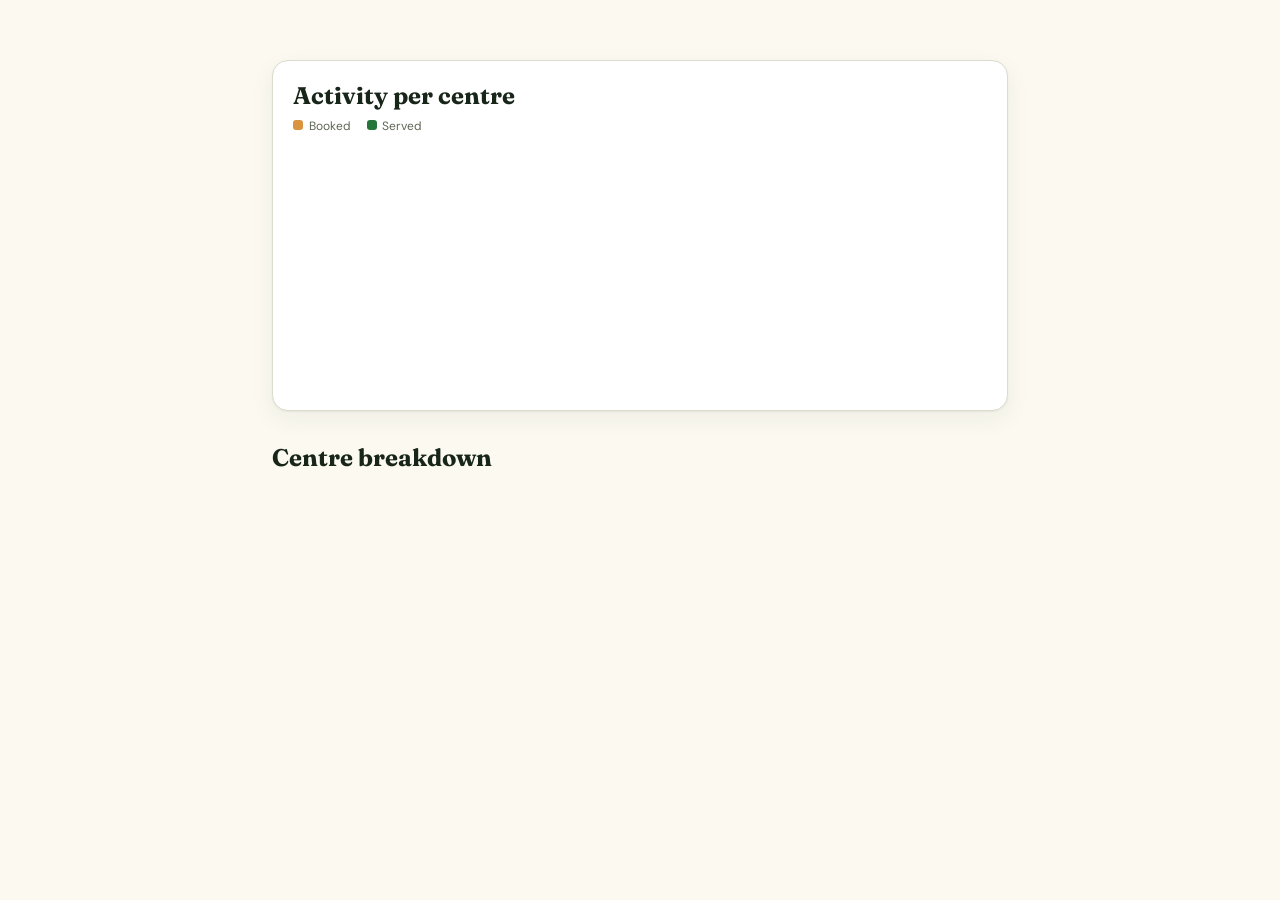
==== public/static/admin.html @ 762f17e9 "Work in progress" ====
<!doctype html>
<html lang="en">
  <head>
    <meta charset="utf-8" />
    <meta name="viewport" content="width=device-width, initial-scale=1" />
    <title>All centres — Smart Mandi</title>
    <meta name="description" content="Today's tokens, farmers served and average wait time across every procurement centre." />
    <meta property="og:type" content="website" />
    <meta property="og:title" content="All centres — Smart Mandi" />
    <meta property="og:description" content="Cross-centre procurement overview for administrators." />
    <meta name="twitter:card" content="summary" />
    <link rel="stylesheet" href="styles.css" />
  </head>
  <body>
    <main>
      <div class="page-head" id="page-head"></div>
      <div class="grid3" id="totals"></div>

      <div class="card mt-4">
        <h2>Activity per centre</h2>
        <div class="legend mt-2">
          <span><i style="background: var(--chart-2)"></i>Booked</span>
          <span><i style="background: var(--chart-1)"></i>Served</span>
        </div>
        <div class="chart" id="chart"></div>
      </div>

      <h2 class="mt-8">Centre breakdown</h2>
      <div class="mt-3" id="breakdown"></div>
    </main>
    <script type="module" src="js/admin.js"></script>
  </body>
</html>
---- public/static/styles.css ----
/* Smart Mandi — plain CSS replacement for src/styles.css (Tailwind theme).
   Same green/earth palette, mobile-first. */

@import url("https://fonts.googleapis.com/css2?family=DM+Sans:opsz,wght@9..40,400;9..40,500;9..40,700&family=Fraunces:opsz,wght@9..144,500;9..144,700&display=swap");

:root {
  --background: oklch(0.98 0.012 95);
  --foreground: oklch(0.25 0.03 145);
  --card: oklch(1 0 0);
  --primary: oklch(0.5 0.12 148);
  --primary-foreground: oklch(0.99 0.01 95);
  --primary-soft: oklch(0.94 0.04 148);
  --muted: oklch(0.95 0.02 110);
  --muted-foreground: oklch(0.5 0.03 130);
  --accent: oklch(0.72 0.13 68);
  --accent-foreground: oklch(0.22 0.04 60);
  --warning: oklch(0.85 0.15 85);
  --warning-foreground: oklch(0.3 0.06 60);
  --border: oklch(0.89 0.02 110);
  --radius: 0.75rem;
  --shadow-soft: 0 1px 2px oklch(0.3 0.05 145 / 6%), 0 8px 24px oklch(0.3 0.05 145 / 6%);
  --chart-1: oklch(0.5 0.12 148);
  --chart-2: oklch(0.72 0.13 68);
}

* { box-sizing: border-box; border-color: var(--border); }

html, body { margin: 0; padding: 0; }

body {
  background: var(--background);
  color: var(--foreground);
  font-family: "DM Sans", system-ui, sans-serif;
  -webkit-tap-highlight-color: transparent;
  min-height: 100vh;
}

h1, h2, h3 { font-family: Fraunces, Georgia, serif; margin: 0; }

a { color: inherit; text-decoration: none; }

.container { max-width: 48rem; margin: 0 auto; padding: 0 1rem; }
.narrow { max-width: 28rem; margin: 0 auto; padding: 2.5rem 1rem; }

/* --- header / shell (replaces AppShell.tsx) --- */
.appbar {
  position: sticky; top: 0; z-index: 20;
  border-bottom: 1px solid var(--border);
  background: color-mix(in oklab, var(--card) 95%, transparent);
  backdrop-filter: blur(8px);
}
.appbar-inner { display: flex; align-items: center; justify-content: space-between; gap: .75rem; padding: .75rem 1rem; max-width: 48rem; margin: 0 auto; }
.brand { display: flex; align-items: center; gap: .5rem; font-weight: 600; }
.brand-mark {
  width: 2.25rem; height: 2.25rem; display: grid; place-items: center;
  border-radius: .875rem; background: var(--primary); color: var(--primary-foreground); font-size: 1.1rem;
}
.who { font-size: .875rem; color: var(--muted-foreground); }
main { padding: 1.5rem 1rem 4rem; max-width: 48rem; margin: 0 auto; }
.page-title { font-size: 1.5rem; letter-spacing: -.01em; }
.page-sub { margin: .25rem 0 0; font-size: .875rem; color: var(--muted-foreground); }
.page-head { margin-bottom: 1.25rem; }

/* --- primitives --- */
.card { border: 1px solid var(--border); background: var(--card); border-radius: 1rem; padding: 1.25rem; box-shadow: var(--shadow-soft); }
.card.tight { padding: 1rem; }
.card.center { text-align: center; }
.dashed { border: 1px dashed var(--border); border-radius: 1rem; padding: 1.5rem; text-align: center; color: var(--muted-foreground); font-size: .875rem; }
.muted { color: var(--muted-foreground); }
.small { font-size: .875rem; }
.xs { font-size: .75rem; }
.bold { font-weight: 700; }
.semibold { font-weight: 600; }
.uppercase-label { font-size: .7rem; font-weight: 600; letter-spacing: .12em; text-transform: uppercase; color: var(--muted-foreground); }
.stack > * + * { margin-top: .75rem; }
.stack-lg > * + * { margin-top: 1.75rem; }
.row { display: flex; align-items: center; gap: .75rem; }
.grow { min-width: 0; flex: 1; }
.truncate { overflow: hidden; text-overflow: ellipsis; white-space: nowrap; }
.mt-1 { margin-top: .25rem; } .mt-2 { margin-top: .5rem; } .mt-3 { margin-top: .75rem; }
.mt-4 { margin-top: 1rem; } .mt-6 { margin-top: 1.5rem; } .mt-8 { margin-top: 2rem; }
.hidden { display: none !important; }

.btn {
  display: inline-flex; align-items: center; justify-content: center; gap: .5rem;
  min-height: 3rem; padding: 0 1.25rem; width: 100%;
  border-radius: .75rem; border: 1px solid transparent;
  background: var(--primary); color: var(--primary-foreground);
  font: inherit; font-weight: 600; font-size: 1rem; cursor: pointer;
}
.btn:hover { filter: brightness(1.05); }
.btn:disabled { opacity: .55; cursor: not-allowed; }
.btn.lg { min-height: 3.5rem; }
.btn.sm { min-height: 2.75rem; font-size: .875rem; padding: 0 .75rem; }
.btn.outline { background: var(--card); color: var(--foreground); border-color: var(--border); }
.btn.auto { width: auto; }
.icon-btn { background: none; border: 0; padding: .5rem; border-radius: .75rem; cursor: pointer; color: var(--muted-foreground); font-size: 1.1rem; }
.icon-btn:hover { background: var(--muted); }

.field-label { display: block; margin-bottom: .5rem; font-size: .875rem; font-weight: 600; }
input[type="text"], input[type="email"], input[type="password"], input[type="tel"], input[type="number"], select {
  width: 100%; min-height: 3rem; padding: 0 .875rem;
  border: 1px solid var(--border); border-radius: .75rem;
  background: var(--card); color: inherit; font: inherit;
}
input:focus, select:focus { outline: 2px solid var(--primary); outline-offset: 1px; }
.input-lg { min-height: 3.5rem !important; font-size: 1.125rem; }

.grid2 { display: grid; grid-template-columns: 1fr 1fr; gap: .75rem; }
.grid3 { display: grid; grid-template-columns: repeat(3, 1fr); gap: .75rem; }
.grid-auto { display: grid; grid-template-columns: 1fr 1fr; gap: .5rem; }
@media (min-width: 640px) { .grid-auto { grid-template-columns: repeat(3, 1fr); } }
.grid1 { display: grid; gap: .5rem; }

.chip {
  border: 1px solid var(--border); background: var(--card); color: inherit;
  border-radius: .75rem; padding: .75rem 1rem; text-align: left;
  font: inherit; font-size: .875rem; font-weight: 500; cursor: pointer;
}
.chip[aria-pressed="true"] { background: var(--primary); color: var(--primary-foreground); border-color: var(--primary); }
.chip .sub { display: block; margin-top: .125rem; font-size: .75rem; opacity: .75; }
.pill { border-radius: 999px; padding: .5rem 1rem; }
.scroll-x { display: flex; gap: .5rem; overflow-x: auto; padding-bottom: .5rem; }
.scroll-x .chip { flex: 0 0 auto; }

.badge { display: inline-block; border-radius: 999px; padding: .25rem .625rem; font-size: .75rem; font-weight: 600; background: var(--muted); color: var(--muted-foreground); }
.badge.on { background: var(--primary); color: var(--primary-foreground); }

.tabs { display: grid; grid-template-columns: 1fr 1fr; gap: .25rem; background: var(--muted); padding: .25rem; border-radius: .75rem; }
.tab { border: 0; background: none; font: inherit; font-weight: 600; padding: .625rem; border-radius: .625rem; cursor: pointer; color: var(--muted-foreground); }
.tab[aria-selected="true"] { background: var(--card); color: var(--foreground); box-shadow: var(--shadow-soft); }

.token-big { font-size: 4.5rem; line-height: 1; font-weight: 700; color: var(--primary); }
.token-square { width: 3.5rem; height: 3.5rem; flex: 0 0 auto; display: grid; place-items: center; border-radius: .875rem; background: var(--primary-soft); color: var(--primary); font-weight: 700; }

.banner { display: flex; gap: .75rem; align-items: center; border-radius: .75rem; padding: 1rem; font-weight: 600; margin-bottom: 1rem; }
.banner.ok { background: var(--primary-soft); color: var(--primary); }
.banner.call { background: var(--accent); color: var(--accent-foreground); }
.banner.warn { background: var(--warning); color: var(--warning-foreground); }
.note { border: 1px dashed var(--border); border-radius: 1rem; padding: 1rem; font-size: .875rem; color: var(--muted-foreground); }

/* --- chart (replaces recharts BarChart) --- */
.chart { display: flex; align-items: flex-end; gap: 1rem; height: 16rem; padding-top: 1rem; overflow-x: auto; }
.chart-col { flex: 1 0 4.5rem; display: flex; flex-direction: column; justify-content: flex-end; height: 100%; }
.chart-bars { display: flex; gap: .25rem; align-items: flex-end; height: 100%; }
.chart-bar { flex: 1; border-radius: 6px 6px 0 0; min-height: 2px; position: relative; }
.chart-bar span { position: absolute; top: -1.1rem; width: 100%; text-align: center; font-size: .7rem; }
.chart-bar.booked { background: var(--chart-2); }
.chart-bar.served { background: var(--chart-1); }
.chart-label { margin-top: .5rem; text-align: center; font-size: .7rem; color: var(--muted-foreground); }
.legend { display: flex; gap: 1rem; font-size: .75rem; color: var(--muted-foreground); }
.legend i { display: inline-block; width: .625rem; height: .625rem; border-radius: 3px; margin-right: .35rem; }

/* --- modal (replaces Dialog) --- */
.modal-backdrop { position: fixed; inset: 0; background: oklch(0.2 0.03 145 / 45%); display: grid; place-items: center; padding: 1rem; z-index: 50; }
.modal { background: var(--card); border-radius: 1rem; padding: 1.25rem; width: 100%; max-width: 26rem; box-shadow: var(--shadow-soft); }

/* --- toasts (replaces sonner) --- */
#toasts { position: fixed; top: 1rem; left: 50%; transform: translateX(-50%); z-index: 100; display: grid; gap: .5rem; width: min(92vw, 24rem); }
.toast { background: var(--card); border: 1px solid var(--border); border-radius: .75rem; padding: .75rem 1rem; box-shadow: var(--shadow-soft); font-size: .875rem; font-weight: 500; }
.toast.error { border-color: oklch(0.58 0.2 27); color: oklch(0.5 0.2 27); }
.toast.success { border-color: var(--primary); color: var(--primary); }

/* --- landing --- */
.hero h1 { font-size: 2.25rem; line-height: 1.15; letter-spacing: -.02em; margin-top: 1.5rem; }
@media (min-width: 640px) { .hero h1 { font-size: 3rem; } }
.hero p { max-width: 34rem; color: var(--muted-foreground); margin-top: 1rem; }
.features { display: grid; gap: 1rem; margin-top: 3rem; }
@media (min-width: 640px) { .features { grid-template-columns: repeat(3, 1fr); } }
.feature-icon { font-size: 1.5rem; }
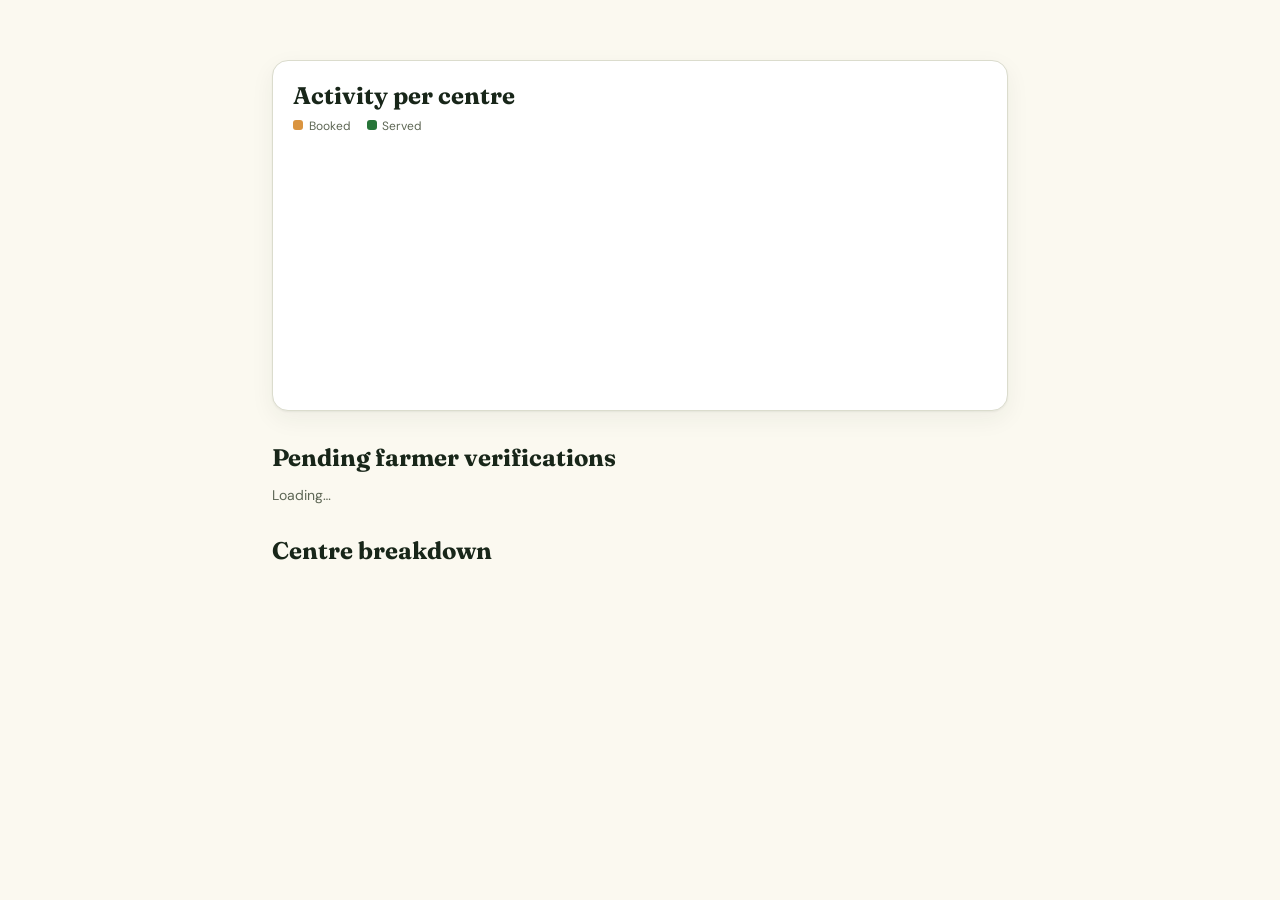
==== commit 3ac80baa: "Changes Co-authored-by: repprank-lang <314864192+repprank-lang@users.noreply.github.com>" ====
--- a/public/static/admin.html
+++ b/public/static/admin.html
@@ -25,6 +25,9 @@
         <div class="chart" id="chart"></div>
       </div>
 
+      <h2 class="mt-8">Pending farmer verifications</h2>
+      <div class="mt-3" id="pending"><p class="small muted">Loading…</p></div>
+
       <h2 class="mt-8">Centre breakdown</h2>
       <div class="mt-3" id="breakdown"></div>
     </main>
--- a/public/static/styles.css
+++ b/public/static/styles.css
@@ -168,3 +168,32 @@
 .features { display: grid; gap: 1rem; margin-top: 3rem; }
 @media (min-width: 640px) { .features { grid-template-columns: repeat(3, 1fr); } }
 .feature-icon { font-size: 1.5rem; }
+
+/* --- shared footer (rendered by renderFooter() in shared.js) --- */
+.site-footer {
+  margin-top: 3rem;
+  border-top: 1px solid var(--border);
+  background: var(--primary-soft);
+  color: var(--foreground);
+  padding: 2rem 1rem 1.5rem;
+}
+.footer-inner {
+  max-width: 48rem; margin: 0 auto;
+  display: grid; gap: 1.75rem;
+}
+@media (min-width: 640px) { .footer-inner { grid-template-columns: repeat(3, 1fr); } }
+.footer-title { font-size: 1rem; margin-bottom: .625rem; }
+.footer-list { list-style: none; margin: 0; padding: 0; display: grid; gap: .5rem; font-size: .875rem; line-height: 1.35; }
+.footer-list a { text-decoration: underline; text-underline-offset: 3px; }
+.footer-note { margin: .625rem 0 0; font-size: .7rem; color: var(--muted-foreground); }
+.footer-bottom { max-width: 48rem; margin: 1.5rem auto 0; font-size: .75rem; color: var(--muted-foreground); text-align: center; }
+
+/* --- OTP + verification --- */
+.otp-input { letter-spacing: .5em; text-align: center; font-size: 1.25rem; }
+.inline-actions { display: flex; gap: .75rem; align-items: center; }
+.link-btn { background: none; border: 0; padding: 0; font: inherit; font-weight: 600; color: var(--primary); cursor: pointer; text-decoration: underline; }
+.link-btn:disabled { color: var(--muted-foreground); cursor: not-allowed; text-decoration: none; }
+.status-pill { display: inline-block; border-radius: 999px; padding: .2rem .6rem; font-size: .7rem; font-weight: 700; text-transform: uppercase; }
+.status-pill.pending { background: var(--warning); color: var(--warning-foreground); }
+.status-pill.verified { background: var(--primary); color: var(--primary-foreground); }
+.status-pill.rejected { background: oklch(0.9 0.06 27); color: oklch(0.45 0.2 27); }
